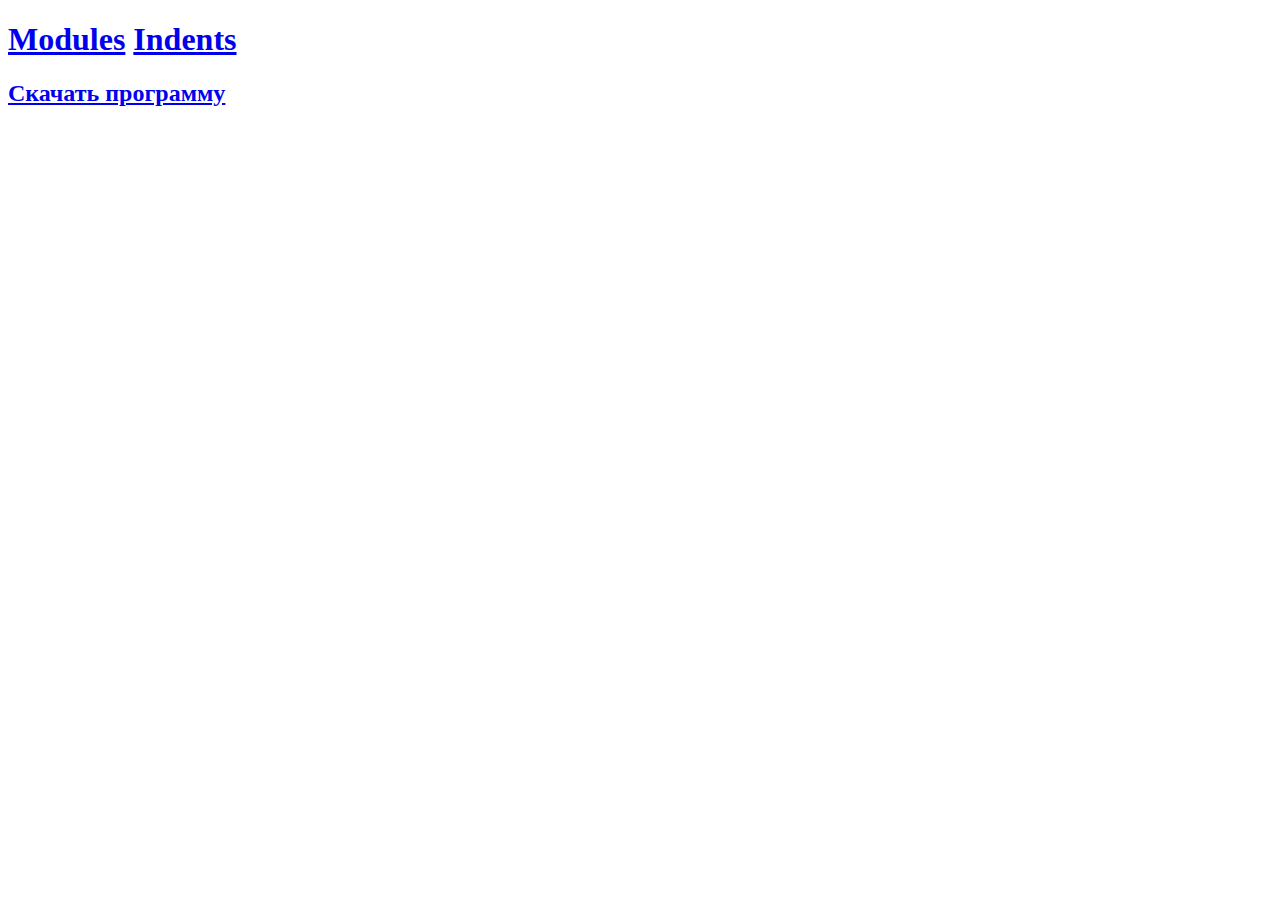
==== index.html @ f0f1f61b "c2" ====
<!DOCTYPE html>
<html lang="en">
<head>
    <meta charset="UTF-8">
    <meta name="viewport" content="width=device-width, initial-scale=1.0">
    <title>Document</title>
</head>
<body>
    <h1>
        <a href="https://qaa-engineer.ru/kak-nastroit-otstupy-mezhdu-modulyami-na-stranicze-s-pomoshhyu-css/">Modules</a>
        <a href="C:\Users\Рената\OneDrive\Рабочий стол\Project_skill\article.html">Indents</a>
    </h1>
    <h2>
        <a href="https://gnuwin32.sourceforge.net/packages/indent.htm">Скачать программу</a>
    </h2>
</body>
</html>
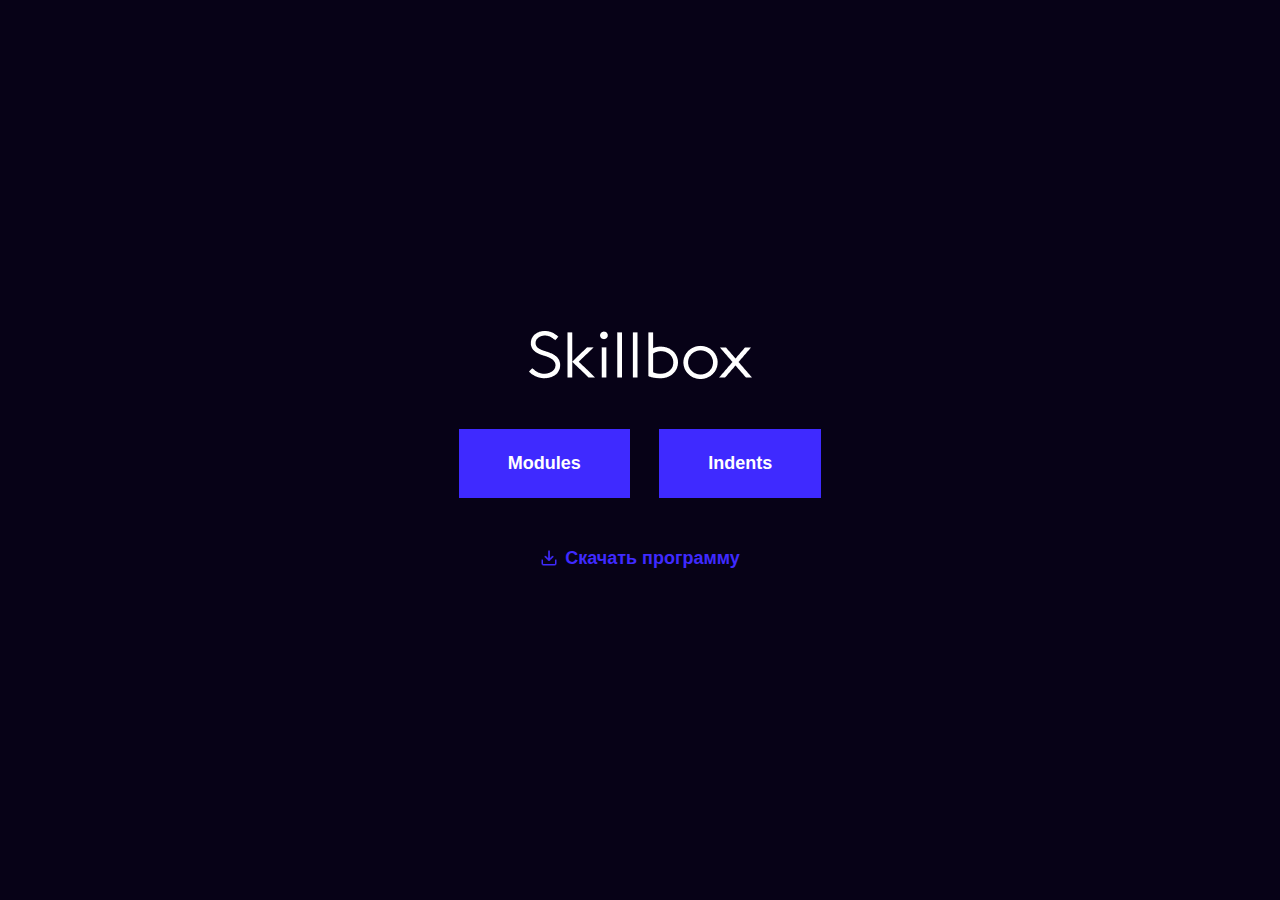
==== commit 4d2ec935: "c1" ====
--- a/index.html
+++ b/index.html
@@ -4,14 +4,18 @@
     <meta charset="UTF-8">
     <meta name="viewport" content="width=device-width, initial-scale=1.0">
     <title>Document</title>
+    <link rel="stylesheet" href="css/normalize.css">
+    <link rel="stylesheet" href="css/style.css">
 </head>
 <body>
-    <h1>
-        <a href="https://qaa-engineer.ru/kak-nastroit-otstupy-mezhdu-modulyami-na-stranicze-s-pomoshhyu-css/">Modules</a>
-        <a href="C:\Users\Рената\OneDrive\Рабочий стол\Project_skill\article.html">Indents</a>
-    </h1>
-    <h2>
-        <a href="https://gnuwin32.sourceforge.net/packages/indent.htm">Скачать программу</a>
-    </h2>
+    <div class="main_content">
+        <img class="log" src="img/logo-light.png" alt="">
+        <div class="log">
+            <a class="a" href="modules.html">Modules</a>
+            <a class="a" href="article.html">Indents</a>
+        </div>
+            <a class="link" href="">Скачать программу</a>
+    </div>
+
 </body>
 </html>--- a/css/style.css
+++ b/css/style.css
@@ -0,0 +1,353 @@
+html {
+    box-sizing: border-box;
+}
+
+body {
+    font-family: Arial, Verdana, sans-serif;
+}
+
+* {
+    box-sizing: border-box;
+}
+
+*,
+*::before,
+*::after {
+    box-sizing: inherit;
+}
+
+/*Стили для главной страницы*/
+.main_content {
+    display: flex;
+    flex-direction: column;
+    align-items: center;
+    justify-content: center;
+    min-height: 100vh;
+    color: #fff;
+    background-color: #070217;
+}
+
+.log {
+    margin-bottom: 50px;
+}
+
+a {
+    color: inherit;
+    text-decoration: none;
+}
+
+.a {
+    padding: 24px 49px;
+    display: inline-block;
+    font-weight: 700;
+    font-size: 18px;
+    background-color: #3f2aff;
+}
+
+.a:not(:last-child) {
+    margin-right: 25px;
+}
+
+.link {
+    font-weight: 700;
+    font-size: 18px;
+    color: #3f2aff;
+    padding-left: 25px;
+    background-image: url('../img/download.png');
+    background-position: left;
+    background-repeat: no-repeat;
+    background-size: 18px;
+}
+
+/*Стили для страницы Indents*/
+.container {
+    margin: 0 auto;
+    padding: 80px 0;
+    width: 1170px;
+}
+
+.h1 {
+    margin-bottom: 40px;
+    margin-top: 0;
+    font-weight: 400;
+    font-size: 60px;
+    line-height: 60px;
+    color: #333;
+}
+
+.p {
+    margin-bottom: 40px;
+    width: 872px;
+    margin-left: 0;
+    margin-top: 0;
+    font-weight: 400;
+    font-size: 20px;
+    line-height: 32px;
+    color: #333;
+}
+
+.block {
+    border-radius: 20px;
+    padding: 30px;
+    background-color: #f3f3f3;
+    background-position: right;
+    background-repeat: no-repeat;
+}
+
+.block:not(:last-child) {
+    margin-bottom: 40px;
+}
+
+.b1 {
+    background-image: url('../img/decorate-1.png');
+}
+
+.b2 {
+    background-image: url('../img/decorate-2.png');
+}
+
+.h2 {
+    margin-bottom: 10px;
+    margin-top: 0;
+    font-size: 40px;
+    line-height: 46px;
+    color: #333;
+}
+
+.h3 {
+    margin-bottom: 10px;
+    margin-top: 0;
+    font-weight: 400;
+    font-size: 30px;
+    line-height: 34px;
+    color: #333;
+}
+
+.p1 {
+    width: 692px;
+    margin-top: 0;
+    margin-bottom: 10px;
+    font-weight: 400;
+    font-size: 20px;
+    line-height: 32px;
+    color: #333;
+}
+
+.p1:last-child {
+    margin-bottom: 0;
+}
+
+.ul {
+    padding-left: 15px;
+    margin-top: 0;
+    margin-bottom: 0;
+}
+
+.ul li:not(:last-child) {
+    padding-bottom: 20px;
+}
+
+.marker {
+    display: list-item;
+}
+
+::marker {
+    color: #3f2aff;
+}
+
+.li {
+    border-bottom: 1px solid #3f2aff;
+    font-size: 20px;
+    color: #3f2aff;
+}
+
+.text {
+    border-radius: 20px;
+    padding-top: 50px;
+    padding-bottom: 50px;
+    padding-left: 95px;
+    padding-right: 95px;
+    width: 100%;
+    font-weight: 700;
+    font-size: 30px;
+    color: white;
+    background-color: #3f2aff;
+}
+
+.fig {
+    display: inline-block;
+    margin-bottom: 40px;
+    width: 872px;
+    margin: 0;
+    font-size: 0;
+}
+
+.figc {
+    border: 1px solid #b6b6b6;
+    border-top: 0;
+    padding-top: 19px;
+    padding-bottom: 19px;
+    font-weight: 400;
+    font-size: 14px;
+    text-align: center;
+}
+
+.img1 {
+    width: 872px;
+}
+
+.img {
+    width: 872px;
+    margin-bottom: 40px;
+}
+
+/*Стили для страницы Modules*/
+.bd {
+    background-color: #f3f3f3;
+}
+
+.modules {
+    display: inline-block;
+    align-items: center;
+    padding-top: 50px;
+    padding-bottom: 50px;
+    padding-left: 375px;
+    padding-right: 375px;
+}
+
+.logo {
+    margin-bottom: 25px;
+}
+
+.index-link {
+    display: block;
+    background-image: url("../img/Arrow\ 1.png");
+    background-position: left center;
+    background-repeat: no-repeat;
+    padding-left: 50px;
+    color: #3F2AFF;
+    font-size: 20px;
+    font-family: Arial;
+    font-weight: 400;
+    word-wrap: break-word;
+    margin-bottom: 25px;
+}
+
+.main-title {
+    color: #3F2AFF;
+    font-size: 60px;
+    font-family: Arial;
+    font-weight: 700;
+    word-wrap: break-word;
+    margin-top: 0;
+    margin-bottom: 50px;
+    width: 1170px;
+    height: 69px;
+}
+
+.chapter {
+    margin-bottom: 50px;
+}
+
+.chapter-list {
+    columns: 2;
+    width: 1170px;
+    height: 505px;
+    margin-top: 0;
+    padding-left: 0;
+    margin: 0;
+}
+
+.chapter-list:not(:last-child) {
+    margin-bottom: 25px;
+}
+
+.block1 {
+    position: relative;
+    display: inline-block;
+    padding: 25px;
+    border-radius: 0;
+    height: 505px;
+    width: 572px;
+    padding-top: 205px;
+    background-color: #FFFFFF;
+    background-position: top;
+    background-repeat: no-repeat;
+    margin-top: 0;
+    list-style-type: none;
+}
+
+.b4 {
+    background-image: url('../img/photo-1530435460869-d13625c69bbf copy.png');
+}
+
+.b5 {
+    background-image: url('../img/photo-1530435460869-d13625c69bbf copy (1).png');
+}
+
+.b6 {
+    background-image: url('../img/photo-1530435460869-d13625c69bbf copy (2).png');
+}
+
+.b7 {
+    background-image: url('../img/photo-1530435460869-d13625c69bbf copy (3).png');
+}
+
+.block1:not(:last-child) {
+    margin-right: 25px;
+}
+
+
+
+.title {
+    color: #3F2AFF;
+    font-size: 40px;
+    font-family: Arial;
+    font-weight: 700;
+    word-wrap: break-word;
+    margin-bottom: 2px;
+    margin-top: 0;
+}
+
+.ul1 {
+    color: #333333;
+    font-size: 20px;
+    font-family: Arial;
+    font-weight: 400;
+    line-height: 33px;
+    word-wrap: break-word;
+    list-style-type: none;
+    padding-left: 0;
+}
+
+.number {
+    position: absolute;
+    bottom: 25px;
+    right: 25px;
+    color: #EAEAEA;
+    width: 45px;
+    height: 46px;
+    font-size: 40px;
+    font-family: Arial;
+    font-weight: 400;
+    word-wrap: break-word
+}
+
+.btncntr {
+    display: flex;
+    justify-content: center;
+}
+
+.btn {
+    display: block;
+    width: 274px;
+    margin: 0 auto;
+    border: 2px #3F2AFF solid;
+    padding-top: 25px;
+    padding-bottom: 25px;
+    font-family: Arial;
+    font-weight: 700;
+    word-wrap: break-word;
+    text-align: center;
+    color: #3F2AFF;
+}